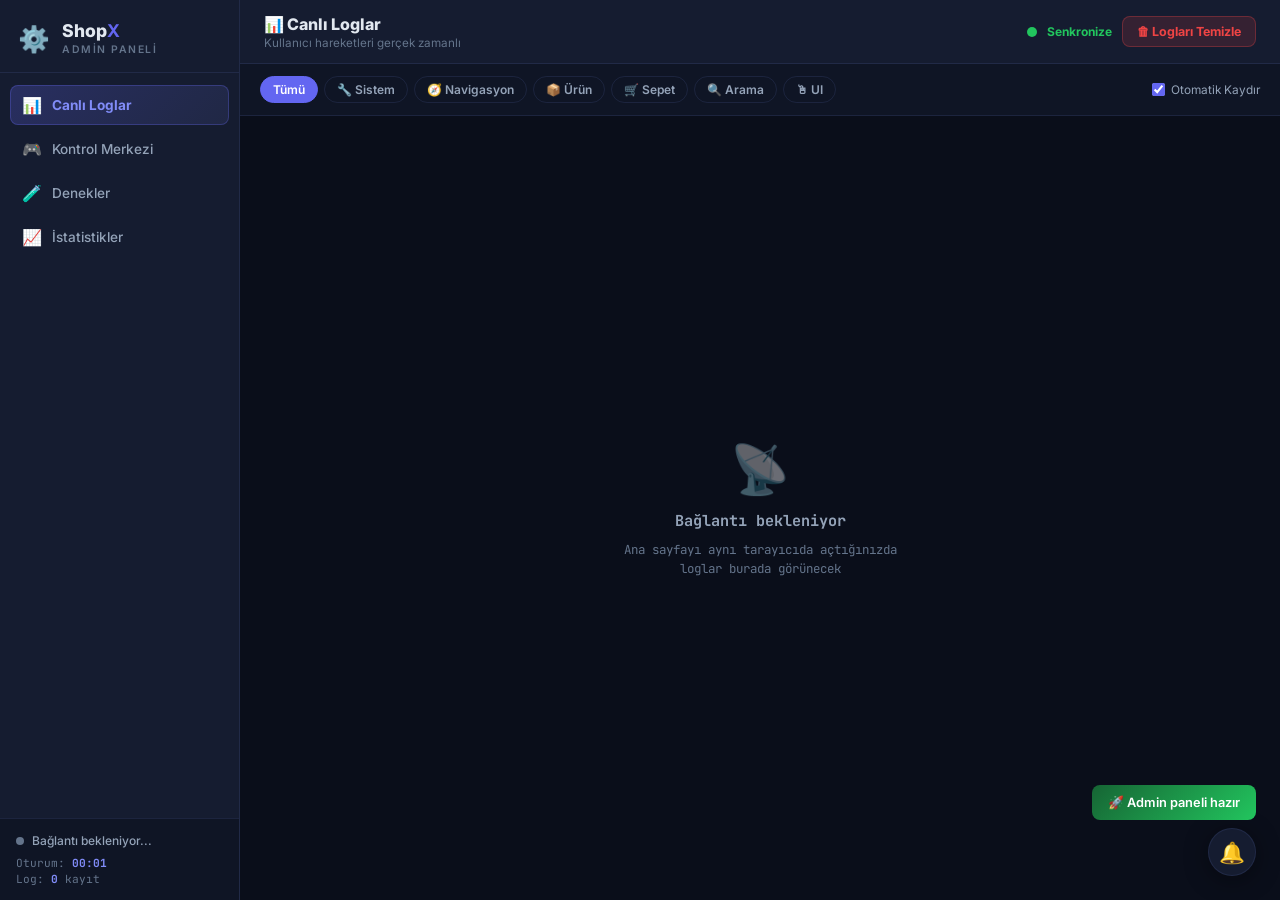
==== admin.html @ 8aecfd20 "updated" ====
<!DOCTYPE html>
<html lang="tr">
<head>
  <meta charset="UTF-8" />
  <meta name="viewport" content="width=device-width, initial-scale=1.0" />
  <title>ShopX – Kontrol Paneli v2</title>
  <link rel="preconnect" href="https://fonts.googleapis.com" />
  <link rel="preconnect" href="https://fonts.gstatic.com" crossorigin />
  <link href="https://fonts.googleapis.com/css2?family=JetBrains+Mono:wght@400;500;700&family=Inter:wght@300;400;500;600;700;800;900&display=swap" rel="stylesheet" />
  <link rel="stylesheet" href="admin.css?v=2" />
</head>
<body>

  <!-- ── SIDEBAR ──────────────────────────────────────────── -->
  <aside class="sidebar" id="sidebar">
    <div class="sidebar-logo">
      <div class="logo-icon">⚙️</div>
      <div>
        <div class="logo-title">Shop<strong>X</strong></div>
        <div class="logo-sub">Admin Paneli</div>
      </div>
    </div>

    <nav class="sidebar-nav">
      <button class="nav-item active" id="nav-logs" onclick="switchTab('logs')">
        <span class="nav-icon">📊</span>
        <span>Canlı Loglar</span>
        <span class="nav-badge" id="nav-badge-logs">0</span>
      </button>
      <button class="nav-item" id="nav-control" onclick="switchTab('control')">
        <span class="nav-icon">🎮</span>
        <span>Kontrol Merkezi</span>
      </button>
      <button class="nav-item" id="nav-subjects" onclick="switchTab('subjects')">
        <span class="nav-icon">🧪</span>
        <span>Denekler</span>
        <span class="nav-badge" id="nav-badge-subjects">0</span>
      </button>
      <button class="nav-item" id="nav-stats" onclick="switchTab('stats')">
        <span class="nav-icon">📈</span>
        <span>İstatistikler</span>
      </button>
    </nav>

    <div class="sidebar-status">
      <div class="status-indicator" id="status-indicator">
        <div class="status-dot disconnected" id="status-dot"></div>
        <span id="status-text">Bağlantı bekleniyor...</span>
      </div>
      <div class="active-subject-bar" id="active-subject-bar" style="display:none">
        <div class="asb-dot"></div>
        <div class="asb-info">
          <div class="asb-label">Aktif Denek</div>
          <div class="asb-name" id="asb-name">—</div>
        </div>
      </div>
      <div class="session-info" id="session-info">
        <div>Oturum: <span id="admin-session-time">00:00</span></div>
        <div>Log: <span id="admin-log-count">0</span> kayıt</div>
      </div>
    </div>
  </aside>

  <!-- ── MAIN ──────────────────────────────────────────────── -->
  <main class="main" id="main">

    <!-- Top Bar -->
    <div class="topbar">
      <div class="topbar-left">
        <div class="topbar-title" id="topbar-title">📊 Canlı Loglar</div>
        <div class="topbar-sub" id="topbar-sub">Kullanıcı hareketleri gerçek zamanlı</div>
      </div>
      <div class="topbar-right">
        <div class="sync-pulse" id="sync-pulse"></div>
        <span class="sync-label" id="sync-label">Senkronize</span>
        <button class="clear-btn" id="clear-all-btn" onclick="clearAllLogs()">🗑 Logları Temizle</button>
      </div>
    </div>

    <!-- ── TAB: LOGS ─────────────────────────────────────── -->
    <section class="tab-content active" id="tab-logs">
      <div class="filter-bar">
        <button class="filter-chip active" data-filter="all" onclick="applyFilter('all', this)">Tümü</button>
        <button class="filter-chip" data-filter="system" onclick="applyFilter('system', this)">🔧 Sistem</button>
        <button class="filter-chip" data-filter="navigation" onclick="applyFilter('navigation', this)">🧭 Navigasyon</button>
        <button class="filter-chip" data-filter="product" onclick="applyFilter('product', this)">📦 Ürün</button>
        <button class="filter-chip" data-filter="cart" onclick="applyFilter('cart', this)">🛒 Sepet</button>
        <button class="filter-chip" data-filter="search" onclick="applyFilter('search', this)">🔍 Arama</button>
        <button class="filter-chip" data-filter="ui" onclick="applyFilter('ui', this)">🖱 UI</button>
        <div class="filter-spacer"></div>
        <label class="auto-scroll-toggle">
          <input type="checkbox" id="auto-scroll-check" checked />
          <span>Otomatik Kaydır</span>
        </label>
      </div>
      <div class="log-stream" id="log-stream">
        <div class="log-empty" id="log-empty">
          <div class="log-empty-icon">📡</div>
          <div class="log-empty-title">Bağlantı bekleniyor</div>
          <div class="log-empty-sub">Ana sayfayı aynı tarayıcıda açtığınızda loglar burada görünecek</div>
        </div>
      </div>
    </section>

    <!-- ── TAB: CONTROL ──────────────────────────────────── -->
    <section class="tab-content" id="tab-control">
      <div class="control-grid">

        <div class="control-card">
          <div class="control-card-header">
            <span class="control-card-icon">⚡</span>
            <div>
              <div class="control-card-title">Flaş İndirim Popup</div>
              <div class="control-card-sub">Ana sitede popup tetikle</div>
            </div>
          </div>
          <div class="control-card-body">
            <button class="action-btn primary" onclick="sendCommand('SHOW_FLASH_POPUP')">⚡ Popup Göster</button>
            <button class="action-btn danger" onclick="sendCommand('CLOSE_FLASH_POPUP')">✕ Popup Kapat</button>
          </div>
        </div>

        <div class="control-card">
          <div class="control-card-header">
            <span class="control-card-icon">🔌</span>
            <div>
              <div class="control-card-title">İnternet Simülasyonu</div>
              <div class="control-card-sub">Kullanıcıya bağlantı hatası göster</div>
            </div>
          </div>
          <div class="control-card-body">
            <button class="action-btn warning" onclick="sendCommand('SIMULATE_OFFLINE')">📵 İnternet Kes</button>
            <button class="action-btn success" onclick="sendCommand('SIMULATE_ONLINE')">✅ İnterneti Geri Al</button>
          </div>
        </div>

        <div class="control-card">
          <div class="control-card-header">
            <span class="control-card-icon">💬</span>
            <div>
              <div class="control-card-title">Özel Toast Bildirimi</div>
              <div class="control-card-sub">Kullanıcıya mesaj gönder</div>
            </div>
          </div>
          <div class="control-card-body">
            <input class="ctrl-input" id="toast-message" placeholder="Mesaj yazın..." value="🎉 Özel fırsatınız var!" />
            <div class="ctrl-row">
              <select class="ctrl-select" id="toast-type">
                <option value="success">✅ Başarı</option>
                <option value="info">ℹ️ Bilgi</option>
                <option value="error">❌ Hata</option>
              </select>
              <button class="action-btn primary" onclick="sendToast()">Gönder</button>
            </div>
          </div>
        </div>

        <div class="control-card">
          <div class="control-card-header">
            <span class="control-card-icon">📢</span>
            <div>
              <div class="control-card-title">Özel Duyuru Popup</div>
              <div class="control-card-sub">Tam ekran duyuru modalı aç</div>
            </div>
          </div>
          <div class="control-card-body">
            <input class="ctrl-input" id="popup-title" placeholder="Başlık" value="🔥 Süreli Fırsat!" />
            <textarea class="ctrl-textarea" id="popup-body" placeholder="İçerik">Bu fırsat sadece 5 dakika geçerlidir! Hemen sepete ekleyin.</textarea>
            <button class="action-btn primary" onclick="sendCustomPopup()">📢 Popup Gönder</button>
          </div>
        </div>

        <div class="control-card">
          <div class="control-card-header">
            <span class="control-card-icon">🖼</span>
            <div>
              <div class="control-card-title">Banner Kontrolü</div>
              <div class="control-card-sub">Slider'ı uzaktan yönet</div>
            </div>
          </div>
          <div class="control-card-body ctrl-row-wrap">
            <button class="action-btn secondary" onclick="sendCommand('BANNER_PREV')">← Önceki</button>
            <button class="action-btn secondary" onclick="sendCommand('BANNER_NEXT')">Sonraki →</button>
            <button class="action-btn secondary" onclick="sendCommand('BANNER_SLIDE_0')">Slayt 1</button>
            <button class="action-btn secondary" onclick="sendCommand('BANNER_SLIDE_1')">Slayt 2</button>
            <button class="action-btn secondary" onclick="sendCommand('BANNER_SLIDE_2')">Slayt 3</button>
          </div>
        </div>

        <div class="control-card">
          <div class="control-card-header">
            <span class="control-card-icon">🏠</span>
            <div>
              <div class="control-card-title">Sayfa Yönlendirme</div>
              <div class="control-card-sub">Ana siteyi yönlendir</div>
            </div>
          </div>
          <div class="control-card-body ctrl-row-wrap">
            <button class="action-btn secondary" onclick="sendCommand('GO_HOME')">🏠 Ana Sayfa</button>
            <button class="action-btn secondary" onclick="sendCommand('OPEN_CART')">🛒 Sepet Aç</button>
            <button class="action-btn secondary" onclick="sendCommand('OPEN_CHECKOUT')">💳 Ödeme</button>
            <button class="action-btn secondary" onclick="sendCommand('OPEN_HELP')">❓ Yardım</button>
            <button class="action-btn danger" onclick="sendCommand('SCROLL_TO_TOP')">⬆ Yukarı Kaydır</button>
          </div>
        </div>

      </div>
    </section>

    <!-- ── TAB: SUBJECTS ─────────────────────────────────── -->
    <section class="tab-content" id="tab-subjects">
      <div class="subjects-layout">

        <!-- LEFT: New subject + active session -->
        <div class="subjects-left">

          <!-- Create New Subject -->
          <div class="subj-card">
            <div class="subj-card-title">🧪 Yeni Denek Başlat</div>
            <div class="subj-form">
              <input class="ctrl-input" id="subj-name" placeholder="Denek adı / kodu (örn: D-01)" />
              <textarea class="ctrl-textarea" id="subj-notes" placeholder="Notlar (isteğe bağlı)" rows="2"></textarea>
              <button class="action-btn primary" id="btn-start-subject" onclick="startSubjectSession()">
                ▶ Oturumu Başlat
              </button>
            </div>
          </div>

          <!-- Active Session Monitor -->
          <div class="subj-card" id="active-session-card" style="display:none">
            <div class="subj-card-title">⏱ Aktif Oturum</div>
            <div class="active-sess-info">
              <div class="active-sess-row">
                <span class="active-sess-label">Denek</span>
                <span class="active-sess-val" id="active-sess-name">—</span>
              </div>
              <div class="active-sess-row">
                <span class="active-sess-label">Başlangıç</span>
                <span class="active-sess-val" id="active-sess-start">—</span>
              </div>
              <div class="active-sess-row">
                <span class="active-sess-label">Süre</span>
                <span class="active-sess-val accent" id="active-sess-elapsed">00:00</span>
              </div>
              <div class="active-sess-row">
                <span class="active-sess-label">Log sayısı</span>
                <span class="active-sess-val accent" id="active-sess-logcount">0</span>
              </div>
            </div>
            <button class="action-btn danger" id="btn-stop-subject" onclick="stopSubjectSession()">
              ⏹ Oturumu Durdur
            </button>
          </div>

          <!-- Data Management -->
          <div class="subj-card">
            <div class="subj-card-title">💾 Veri Yönetimi</div>
            <div class="control-card-body">
              <button class="action-btn success" onclick="exportAllSessions()">⬇ Tüm Verileri İndir (JSON)</button>
              <button class="action-btn secondary" onclick="exportAllSessionsCSV()">📊 CSV Olarak İndir</button>
              <button class="action-btn danger" onclick="clearAllSessions()">🗑 Tüm Oturumları Sil</button>
            </div>
          </div>

        </div>

        <!-- RIGHT: Session List -->
        <div class="subjects-right">
          <div class="subj-list-header">
            <div class="subj-card-title">📋 Oturum Geçmişi</div>
            <span class="subj-count" id="subj-count">0 oturum</span>
          </div>
          <div class="subj-list" id="subj-list">
            <div class="subj-empty" id="subj-empty">
              <div style="font-size:2.5rem;opacity:.3">🧪</div>
              <div style="color:var(--text3);font-size:.82rem;margin-top:8px">Henüz oturum yok</div>
            </div>
          </div>
        </div>

      </div>
    </section>

    <!-- ── TAB: STATS ─────────────────────────────────────── -->
    <section class="tab-content" id="tab-stats">
      <div class="stats-grid">
        <div class="stat-card"><div class="stat-icon">📊</div><div class="stat-value" id="stat-total">0</div><div class="stat-label">Toplam Log</div></div>
        <div class="stat-card"><div class="stat-icon">🛒</div><div class="stat-value" id="stat-cart">0</div><div class="stat-label">Sepet İşlemi</div></div>
        <div class="stat-card"><div class="stat-icon">🔍</div><div class="stat-value" id="stat-search">0</div><div class="stat-label">Arama</div></div>
        <div class="stat-card"><div class="stat-icon">📦</div><div class="stat-value" id="stat-product">0</div><div class="stat-label">Ürün Etkileşimi</div></div>
        <div class="stat-card"><div class="stat-icon">🧭</div><div class="stat-value" id="stat-nav">0</div><div class="stat-label">Navigasyon</div></div>
        <div class="stat-card"><div class="stat-icon">🖱</div><div class="stat-value" id="stat-ui">0</div><div class="stat-label">UI Etkileşimi</div></div>
      </div>
      <div class="chart-section">
        <div class="chart-title">📊 Log Dağılımı</div>
        <div class="chart-bars" id="chart-bars"></div>
      </div>
      <div class="timeline-section">
        <div class="chart-title">🕐 Aktivite Akışı (Son 20)</div>
        <div class="timeline" id="timeline"></div>
      </div>
    </section>

  </main>

  <!-- ── NOTIFICATION BELL ───────────────────────────────── -->
  <div class="notif-bell" id="notif-bell" onclick="clearNotifBadge()">
    🔔
    <span class="notif-count" id="notif-count" style="display:none">0</span>
  </div>

  <script src="admin.js?v=2"></script>
</body>
</html>
---- admin.css ----
/* ── RESET & BASE ──────────────────────────────────────── */
*, *::before, *::after { box-sizing: border-box; margin: 0; padding: 0; }

:root {
  --bg:          #0a0e1a;
  --bg2:         #0f1525;
  --surface:     #151c30;
  --surface2:    #1c2540;
  --surface3:    #232e4a;
  --border:      rgba(99,120,200,0.15);
  --accent:      #6366f1;
  --accent2:     #818cf8;
  --green:       #22c55e;
  --yellow:      #f59e0b;
  --red:         #ef4444;
  --blue:        #3b82f6;
  --text:        #e2e8f0;
  --text2:       #94a3b8;
  --text3:       #64748b;
  --sidebar-w:   240px;
  --topbar-h:    64px;
  --radius:      12px;
  --radius-sm:   8px;
  --shadow:      0 4px 24px rgba(0,0,0,0.4);
  --glow:        0 0 20px rgba(99,102,241,0.3);
}

html, body {
  height: 100%;
  font-family: 'Inter', sans-serif;
  background: var(--bg);
  color: var(--text);
  overflow: hidden;
}

/* Scrollbar */
::-webkit-scrollbar { width: 6px; }
::-webkit-scrollbar-track { background: transparent; }
::-webkit-scrollbar-thumb { background: var(--surface3); border-radius: 99px; }
::-webkit-scrollbar-thumb:hover { background: var(--accent); }

/* ── LAYOUT ────────────────────────────────────────────── */
body { display: flex; height: 100vh; }

/* ── SIDEBAR ───────────────────────────────────────────── */
.sidebar {
  width: var(--sidebar-w);
  background: var(--surface);
  border-right: 1px solid var(--border);
  display: flex;
  flex-direction: column;
  flex-shrink: 0;
  padding: 0;
  position: relative;
  z-index: 10;
}

.sidebar-logo {
  padding: 20px 18px 16px;
  display: flex;
  align-items: center;
  gap: 12px;
  border-bottom: 1px solid var(--border);
}

.logo-icon { font-size: 1.6rem; }
.logo-title { font-size: 1.1rem; font-weight: 800; color: var(--text); }
.logo-title strong { color: var(--accent); }
.logo-sub { font-size: .65rem; text-transform: uppercase; letter-spacing: 1.5px; color: var(--text3); font-weight: 600; margin-top: 2px; }

.sidebar-nav {
  flex: 1;
  padding: 12px 10px;
  display: flex;
  flex-direction: column;
  gap: 4px;
}

.nav-item {
  display: flex;
  align-items: center;
  gap: 10px;
  padding: 10px 12px;
  border-radius: var(--radius-sm);
  border: none;
  background: transparent;
  color: var(--text2);
  font-size: .85rem;
  font-weight: 500;
  cursor: pointer;
  text-align: left;
  transition: all .2s;
  position: relative;
  font-family: inherit;
}

.nav-item:hover { background: var(--surface2); color: var(--text); }
.nav-item.active { background: linear-gradient(135deg, rgba(99,102,241,.25), rgba(129,140,248,.1)); color: var(--accent2); font-weight: 700; box-shadow: inset 0 0 0 1px rgba(99,102,241,.3); }
.nav-icon { font-size: 1rem; }

.nav-badge {
  margin-left: auto;
  background: var(--accent);
  color: #fff;
  font-size: .65rem;
  font-weight: 800;
  padding: 2px 6px;
  border-radius: 99px;
  min-width: 20px;
  text-align: center;
  display: none;
}
.nav-badge.visible { display: block; }

/* Sidebar Status */
.sidebar-status {
  padding: 14px 16px;
  border-top: 1px solid var(--border);
  background: var(--bg2);
}

.status-indicator {
  display: flex;
  align-items: center;
  gap: 8px;
  margin-bottom: 8px;
}

.status-dot {
  width: 8px; height: 8px;
  border-radius: 50%;
  flex-shrink: 0;
}
.status-dot.connected { background: var(--green); box-shadow: 0 0 8px var(--green); animation: pulse-green 2s ease-in-out infinite; }
.status-dot.disconnected { background: var(--text3); }

@keyframes pulse-green {
  0%, 100% { opacity: 1; box-shadow: 0 0 8px var(--green); }
  50% { opacity: .6; box-shadow: 0 0 16px var(--green); }
}

#status-text { font-size: .75rem; color: var(--text2); font-weight: 500; }

.session-info {
  font-size: .7rem;
  color: var(--text3);
  display: flex;
  flex-direction: column;
  gap: 2px;
  font-family: 'JetBrains Mono', monospace;
}
.session-info span { color: var(--accent2); font-weight: 700; }

/* ── MAIN ──────────────────────────────────────────────── */
.main {
  flex: 1;
  display: flex;
  flex-direction: column;
  overflow: hidden;
  background: var(--bg);
}

/* ── TOPBAR ────────────────────────────────────────────── */
.topbar {
  height: var(--topbar-h);
  background: var(--surface);
  border-bottom: 1px solid var(--border);
  display: flex;
  align-items: center;
  justify-content: space-between;
  padding: 0 24px;
  flex-shrink: 0;
}

.topbar-title { font-size: 1rem; font-weight: 800; color: var(--text); }
.topbar-sub { font-size: .73rem; color: var(--text3); margin-top: 2px; }
.topbar-right { display: flex; align-items: center; gap: 10px; }

.sync-pulse {
  width: 10px; height: 10px;
  border-radius: 50%;
  background: var(--green);
  animation: pulse-green 1.5s ease-in-out infinite;
}

.sync-label { font-size: .75rem; color: var(--green); font-weight: 700; }

.clear-btn {
  padding: 7px 14px;
  background: rgba(239,68,68,.15);
  border: 1px solid rgba(239,68,68,.3);
  color: var(--red);
  border-radius: var(--radius-sm);
  font-size: .78rem;
  font-weight: 700;
  cursor: pointer;
  font-family: inherit;
  transition: all .2s;
}
.clear-btn:hover { background: rgba(239,68,68,.3); }

/* ── TABS ──────────────────────────────────────────────── */
.tab-content { display: none; flex: 1; overflow-y: auto; }
.tab-content.active { display: flex; flex-direction: column; }

/* ── FILTER BAR ────────────────────────────────────────── */
.filter-bar {
  display: flex;
  align-items: center;
  gap: 6px;
  padding: 12px 20px;
  border-bottom: 1px solid var(--border);
  background: var(--bg2);
  flex-wrap: wrap;
  flex-shrink: 0;
}

.filter-chip {
  padding: 5px 12px;
  border-radius: 99px;
  border: 1px solid var(--border);
  background: transparent;
  color: var(--text2);
  font-size: .75rem;
  font-weight: 600;
  cursor: pointer;
  font-family: inherit;
  transition: all .2s;
}
.filter-chip:hover { border-color: var(--accent); color: var(--accent2); }
.filter-chip.active { background: var(--accent); border-color: var(--accent); color: #fff; }

.filter-spacer { flex: 1; }

.auto-scroll-toggle {
  display: flex;
  align-items: center;
  gap: 6px;
  font-size: .74rem;
  color: var(--text2);
  cursor: pointer;
}
.auto-scroll-toggle input { accent-color: var(--accent); }

/* ── LOG STREAM ────────────────────────────────────────── */
.log-stream {
  flex: 1;
  overflow-y: auto;
  padding: 6px 0;
  font-family: 'JetBrains Mono', monospace;
  font-size: .78rem;
}

/* Empty state */
.log-empty {
  display: flex;
  flex-direction: column;
  align-items: center;
  justify-content: center;
  height: 100%;
  gap: 10px;
  padding: 60px 20px;
  text-align: center;
}
.log-empty-icon { font-size: 3rem; opacity: .4; }
.log-empty-title { font-size: .95rem; font-weight: 700; color: var(--text2); }
.log-empty-sub { font-size: .78rem; color: var(--text3); max-width: 280px; line-height: 1.5; }

/* Log Row */
.log-row {
  display: flex;
  align-items: flex-start;
  gap: 10px;
  padding: 6px 20px;
  border-bottom: 1px solid rgba(99,120,200,0.06);
  transition: background .15s;
  animation: fadeSlideIn .3s ease;
}
.log-row:hover { background: var(--surface); }
.log-row.hidden { display: none; }

@keyframes fadeSlideIn {
  from { opacity: 0; transform: translateX(-8px); }
  to   { opacity: 1; transform: translateX(0); }
}

.log-ts {
  color: var(--text3);
  font-size: .7rem;
  white-space: nowrap;
  padding-top: 2px;
  min-width: 68px;
}

.log-badge {
  font-size: .63rem;
  font-weight: 800;
  padding: 2px 7px;
  border-radius: 4px;
  white-space: nowrap;
  text-transform: uppercase;
  letter-spacing: .5px;
  min-width: 64px;
  text-align: center;
}
.badge-system    { background: rgba(99,102,241,.25);  color: #a5b4fc; }
.badge-navigation{ background: rgba(59,130,246,.25);  color: #93c5fd; }
.badge-product   { background: rgba(168,85,247,.25);  color: #c4b5fd; }
.badge-cart      { background: rgba(34,197,94,.25);   color: #86efac; }
.badge-search    { background: rgba(245,158,11,.25);  color: #fcd34d; }
.badge-ui        { background: rgba(236,72,153,.25);  color: #f9a8d4; }

.log-msg { color: var(--text); flex: 1; line-height: 1.4; word-break: break-word; }
.log-extra { font-size: .65rem; color: var(--text3); margin-top: 2px; }

/* Gender pill */
.gender-pill {
  font-size: .6rem;
  padding: 1px 6px;
  border-radius: 99px;
  font-weight: 700;
  flex-shrink: 0;
}
.gender-pill.female { background: rgba(236,72,153,.2); color: #f9a8d4; }
.gender-pill.male   { background: rgba(59,130,246,.2); color: #93c5fd; }
.gender-pill.none   { background: rgba(100,116,139,.2); color: #94a3b8; }

/* ── CONTROL TAB ───────────────────────────────────────── */
#tab-control { flex-direction: column; }
.control-grid {
  display: grid;
  grid-template-columns: repeat(auto-fill, minmax(320px, 1fr));
  gap: 16px;
  padding: 20px;
}

.control-card {
  background: var(--surface);
  border: 1px solid var(--border);
  border-radius: var(--radius);
  padding: 18px;
  display: flex;
  flex-direction: column;
  gap: 14px;
  transition: border-color .2s, box-shadow .2s;
}
.control-card:hover { border-color: rgba(99,102,241,.4); box-shadow: var(--glow); }

.control-card-header { display: flex; align-items: flex-start; gap: 12px; }
.control-card-icon { font-size: 1.6rem; }
.control-card-title { font-size: .9rem; font-weight: 800; color: var(--text); }
.control-card-sub { font-size: .73rem; color: var(--text3); margin-top: 3px; }

.control-card-body {
  display: flex;
  flex-direction: column;
  gap: 8px;
}

.action-btn {
  padding: 9px 16px;
  border-radius: var(--radius-sm);
  border: none;
  font-size: .82rem;
  font-weight: 700;
  cursor: pointer;
  font-family: inherit;
  transition: all .2s;
  text-align: center;
}
.action-btn.primary  { background: var(--accent); color: #fff; }
.action-btn.primary:hover { background: var(--accent2); transform: translateY(-1px); box-shadow: 0 4px 12px rgba(99,102,241,.4); }
.action-btn.danger   { background: rgba(239,68,68,.15); color: var(--red); border: 1px solid rgba(239,68,68,.3); }
.action-btn.danger:hover { background: rgba(239,68,68,.3); }
.action-btn.warning  { background: rgba(245,158,11,.15); color: var(--yellow); border: 1px solid rgba(245,158,11,.3); }
.action-btn.warning:hover { background: rgba(245,158,11,.3); }
.action-btn.success  { background: rgba(34,197,94,.15); color: var(--green); border: 1px solid rgba(34,197,94,.3); }
.action-btn.success:hover { background: rgba(34,197,94,.3); }
.action-btn.secondary { background: var(--surface2); color: var(--text2); border: 1px solid var(--border); }
.action-btn.secondary:hover { background: var(--surface3); color: var(--text); }

.ctrl-input {
  width: 100%;
  padding: 9px 12px;
  background: var(--bg2);
  border: 1px solid var(--border);
  border-radius: var(--radius-sm);
  color: var(--text);
  font-size: .82rem;
  font-family: inherit;
  transition: border-color .2s;
}
.ctrl-input:focus { outline: none; border-color: var(--accent); }

.ctrl-textarea {
  width: 100%;
  padding: 9px 12px;
  background: var(--bg2);
  border: 1px solid var(--border);
  border-radius: var(--radius-sm);
  color: var(--text);
  font-size: .82rem;
  font-family: inherit;
  resize: vertical;
  min-height: 70px;
  transition: border-color .2s;
}
.ctrl-textarea:focus { outline: none; border-color: var(--accent); }

.ctrl-select {
  flex: 1;
  padding: 9px 12px;
  background: var(--bg2);
  border: 1px solid var(--border);
  border-radius: var(--radius-sm);
  color: var(--text);
  font-size: .82rem;
  font-family: inherit;
}
.ctrl-select:focus { outline: none; border-color: var(--accent); }

.ctrl-row { display: flex; gap: 8px; align-items: center; }
.ctrl-row-wrap { display: flex; flex-wrap: wrap; gap: 8px; }
.ctrl-row-wrap .action-btn { flex: 1; min-width: 100px; }

/* ── STATS TAB ─────────────────────────────────────────── */
#tab-stats { flex-direction: column; padding: 20px; gap: 20px; }

.stats-grid {
  display: grid;
  grid-template-columns: repeat(auto-fill, minmax(140px, 1fr));
  gap: 12px;
}

.stat-card {
  background: var(--surface);
  border: 1px solid var(--border);
  border-radius: var(--radius);
  padding: 16px;
  text-align: center;
  transition: all .2s;
}
.stat-card:hover { border-color: var(--accent); box-shadow: var(--glow); }
.stat-icon { font-size: 1.5rem; margin-bottom: 8px; }
.stat-value { font-size: 1.8rem; font-weight: 900; color: var(--accent2); font-family: 'JetBrains Mono', monospace; line-height: 1; }
.stat-label { font-size: .7rem; color: var(--text3); margin-top: 4px; font-weight: 600; text-transform: uppercase; letter-spacing: .5px; }

.chart-section, .timeline-section {
  background: var(--surface);
  border: 1px solid var(--border);
  border-radius: var(--radius);
  padding: 18px;
}
.chart-title { font-size: .82rem; font-weight: 700; color: var(--text2); margin-bottom: 14px; text-transform: uppercase; letter-spacing: .5px; }

.chart-bars { display: flex; flex-direction: column; gap: 10px; }
.chart-bar-row { display: flex; align-items: center; gap: 10px; font-size: .78rem; }
.chart-bar-label { width: 90px; color: var(--text2); font-weight: 600; }
.chart-bar-track { flex: 1; height: 8px; background: var(--surface3); border-radius: 99px; overflow: hidden; }
.chart-bar-fill { height: 100%; border-radius: 99px; transition: width .6s ease; }
.chart-bar-count { width: 36px; text-align: right; color: var(--text3); font-family: 'JetBrains Mono', monospace; font-size: .72rem; }

/* Timeline */
.timeline { display: flex; flex-direction: column; gap: 0; max-height: 300px; overflow-y: auto; }
.tl-item {
  display: flex;
  gap: 10px;
  padding: 6px 0;
  border-bottom: 1px solid var(--border);
  font-size: .76rem;
  align-items: flex-start;
}
.tl-time { color: var(--text3); font-family: 'JetBrains Mono', monospace; min-width: 60px; }
.tl-msg { color: var(--text2); flex: 1; line-height: 1.4; }

/* ── NOTIF BELL ────────────────────────────────────────── */
.notif-bell {
  position: fixed;
  bottom: 24px;
  right: 24px;
  width: 48px; height: 48px;
  border-radius: 50%;
  background: var(--surface);
  border: 1px solid var(--border);
  display: flex;
  align-items: center;
  justify-content: center;
  font-size: 1.3rem;
  cursor: pointer;
  box-shadow: var(--shadow);
  transition: all .2s;
  z-index: 100;
}
.notif-bell:hover { border-color: var(--accent); box-shadow: var(--glow); transform: scale(1.05); }

.notif-count {
  position: absolute;
  top: -4px; right: -4px;
  background: var(--red);
  color: #fff;
  font-size: .6rem;
  font-weight: 800;
  padding: 2px 5px;
  border-radius: 99px;
  min-width: 18px;
  text-align: center;
}

/* ── TOAST ─────────────────────────────────────────────── */
.admin-toast-container {
  position: fixed;
  bottom: 80px;
  right: 24px;
  display: flex;
  flex-direction: column;
  gap: 8px;
  z-index: 9999;
  pointer-events: none;
}
.admin-toast {
  padding: 10px 16px;
  border-radius: var(--radius-sm);
  font-size: .8rem;
  font-weight: 600;
  color: #fff;
  animation: toastIn .3s ease;
  pointer-events: all;
  max-width: 280px;
}
@keyframes toastIn {
  from { opacity: 0; transform: translateY(10px); }
  to   { opacity: 1; transform: translateY(0); }
}
.admin-toast.success { background: linear-gradient(135deg, #166534, #22c55e); }
.admin-toast.info    { background: linear-gradient(135deg, #1e3a5f, #3b82f6); }
.admin-toast.error   { background: linear-gradient(135deg, #7f1d1d, #ef4444); }
.admin-toast.warning { background: linear-gradient(135deg, #78350f, #f59e0b); }
.admin-toast-out { animation: toastOut .3s ease forwards; }
@keyframes toastOut {
  to { opacity: 0; transform: translateY(10px); }
}

/* ── ACTIVE SUBJECT BAR (sidebar) ─────────────────────────── */
.active-subject-bar {
  display: flex;
  align-items: center;
  gap: 8px;
  margin: 6px 0 8px;
  padding: 7px 10px;
  background: rgba(34,197,94,.12);
  border: 1px solid rgba(34,197,94,.25);
  border-radius: var(--radius-sm);
}
.asb-dot {
  width: 8px; height: 8px;
  border-radius: 50%;
  background: var(--green);
  box-shadow: 0 0 8px var(--green);
  flex-shrink: 0;
  animation: pulse-green 1.5s ease-in-out infinite;
}
.asb-label { font-size: .6rem; text-transform: uppercase; letter-spacing: 1px; color: #86efac; font-weight: 700; }
.asb-name  { font-size: .78rem; font-weight: 800; color: #e2e8f0; margin-top: 1px; white-space: nowrap; overflow: hidden; text-overflow: ellipsis; max-width: 150px; }

/* ── SUBJECTS TAB LAYOUT ───────────────────────────────────── */
#tab-subjects { flex-direction: row !important; overflow: hidden; }

.subjects-layout {
  display: flex;
  width: 100%;
  height: 100%;
  overflow: hidden;
}

.subjects-left {
  width: 300px;
  min-width: 260px;
  flex-shrink: 0;
  border-right: 1px solid var(--border);
  display: flex;
  flex-direction: column;
  gap: 12px;
  padding: 16px;
  overflow-y: auto;
  background: var(--bg2);
}

.subjects-right {
  flex: 1;
  display: flex;
  flex-direction: column;
  overflow: hidden;
}

.subj-card {
  background: var(--surface);
  border: 1px solid var(--border);
  border-radius: var(--radius);
  padding: 14px;
  display: flex;
  flex-direction: column;
  gap: 10px;
  transition: border-color .2s;
}
.subj-card:hover { border-color: rgba(99,102,241,.3); }
.subj-card-title {
  font-size: .78rem;
  font-weight: 800;
  color: var(--text2);
  text-transform: uppercase;
  letter-spacing: .5px;
}
.subj-form { display: flex; flex-direction: column; gap: 8px; }

.active-sess-info { display: flex; flex-direction: column; gap: 6px; }
.active-sess-row {
  display: flex;
  justify-content: space-between;
  align-items: center;
  font-size: .77rem;
  padding: 3px 0;
  border-bottom: 1px solid rgba(99,120,200,.08);
}
.active-sess-label { color: var(--text3); }
.active-sess-val { color: var(--text); font-weight: 600; font-family: 'JetBrains Mono', monospace; }
.active-sess-val.accent { color: var(--accent2); }

.subj-list-header {
  display: flex;
  align-items: center;
  justify-content: space-between;
  padding: 12px 16px;
  border-bottom: 1px solid var(--border);
  flex-shrink: 0;
  background: var(--surface);
}
.subj-count { font-size: .72rem; color: var(--text3); font-family: 'JetBrains Mono', monospace; }

.subj-list {
  flex: 1;
  overflow-y: auto;
  display: flex;
  flex-direction: column;
}
.subj-empty {
  display: flex;
  flex-direction: column;
  align-items: center;
  justify-content: center;
  padding: 60px 20px;
}

.sess-item {
  border-bottom: 1px solid var(--border);
  padding: 12px 16px;
  display: flex;
  flex-direction: column;
  gap: 6px;
  transition: background .15s;
  animation: fadeSlideIn .25s ease;
}
.sess-item:hover { background: var(--surface); }
.sess-item.active { background: rgba(34,197,94,.05); border-left: 3px solid var(--green); }

.sess-item-header {
  display: flex;
  align-items: center;
  justify-content: space-between;
  gap: 8px;
}
.sess-item-name { font-size: .88rem; font-weight: 800; color: var(--text); }

.sess-status {
  font-size: .63rem;
  font-weight: 800;
  padding: 2px 8px;
  border-radius: 99px;
  text-transform: uppercase;
  letter-spacing: .5px;
  white-space: nowrap;
}
.sess-status.running { background: rgba(34,197,94,.2);  color: #86efac; }
.sess-status.stopped { background: rgba(100,116,139,.15); color: #94a3b8; }

.sess-item-meta {
  display: flex;
  flex-wrap: wrap;
  gap: 8px;
  font-size: .7rem;
  color: var(--text3);
  font-family: 'JetBrains Mono', monospace;
}

.sess-item-notes {
  font-size: .73rem;
  color: var(--text3);
  font-style: italic;
  line-height: 1.4;
  background: rgba(99,102,241,.07);
  padding: 5px 8px;
  border-radius: 6px;
  border-left: 2px solid rgba(99,102,241,.3);
}

.sess-mini-stats {
  display: flex;
  gap: 10px;
  font-size: .7rem;
  color: var(--text3);
  font-family: 'JetBrains Mono', monospace;
}

.sess-item-actions {
  display: flex;
  gap: 6px;
  flex-wrap: wrap;
}
.sess-item-actions .action-btn {
  padding: 5px 10px;
  font-size: .72rem;
  flex: 1;
  min-width: 60px;
}

.sess-tag { font-size: .7rem; opacity: .7; flex-shrink: 0; }

/* Session detail modal log rows */
.sdl-row {
  display: flex;
  align-items: flex-start;
  gap: 10px;
  padding: 5px 16px;
  border-bottom: 1px solid rgba(99,120,200,.08);
}
.sdl-ts { color: #64748b; font-size: .68rem; min-width: 60px; white-space: nowrap; padding-top: 2px; }
.sdl-msg { color: #cbd5e1; flex: 1; line-height: 1.4; font-size: .76rem; word-break: break-word; }
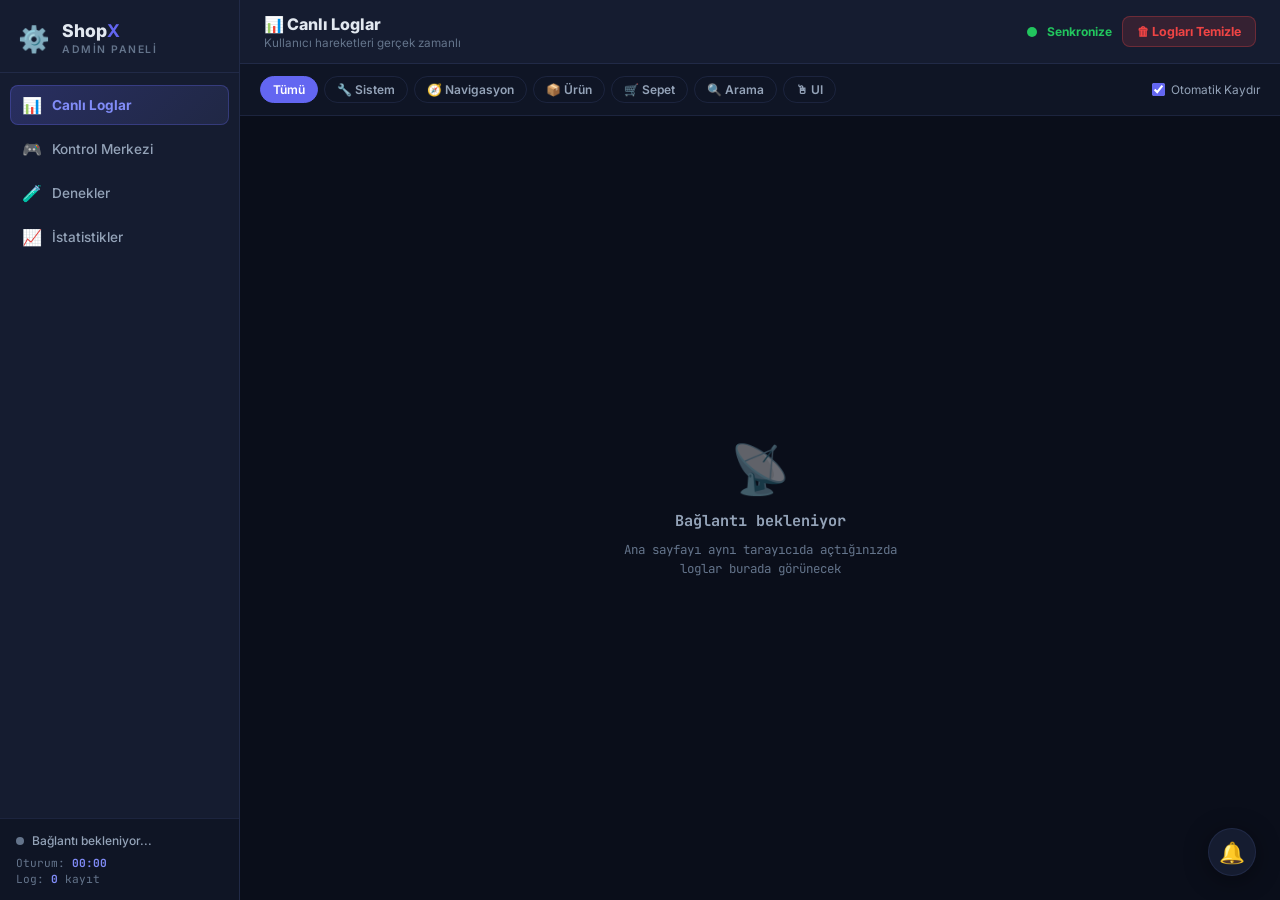
==== commit 7bc01282: "updated" ====
--- a/admin.html
+++ b/admin.html
@@ -309,6 +309,7 @@
     <span class="notif-count" id="notif-count" style="display:none">0</span>
   </div>
 
+  <script src="https://cdn.socket.io/4.7.5/socket.io.min.js"></script>
   <script src="admin.js?v=2"></script>
 </body>
 </html>
